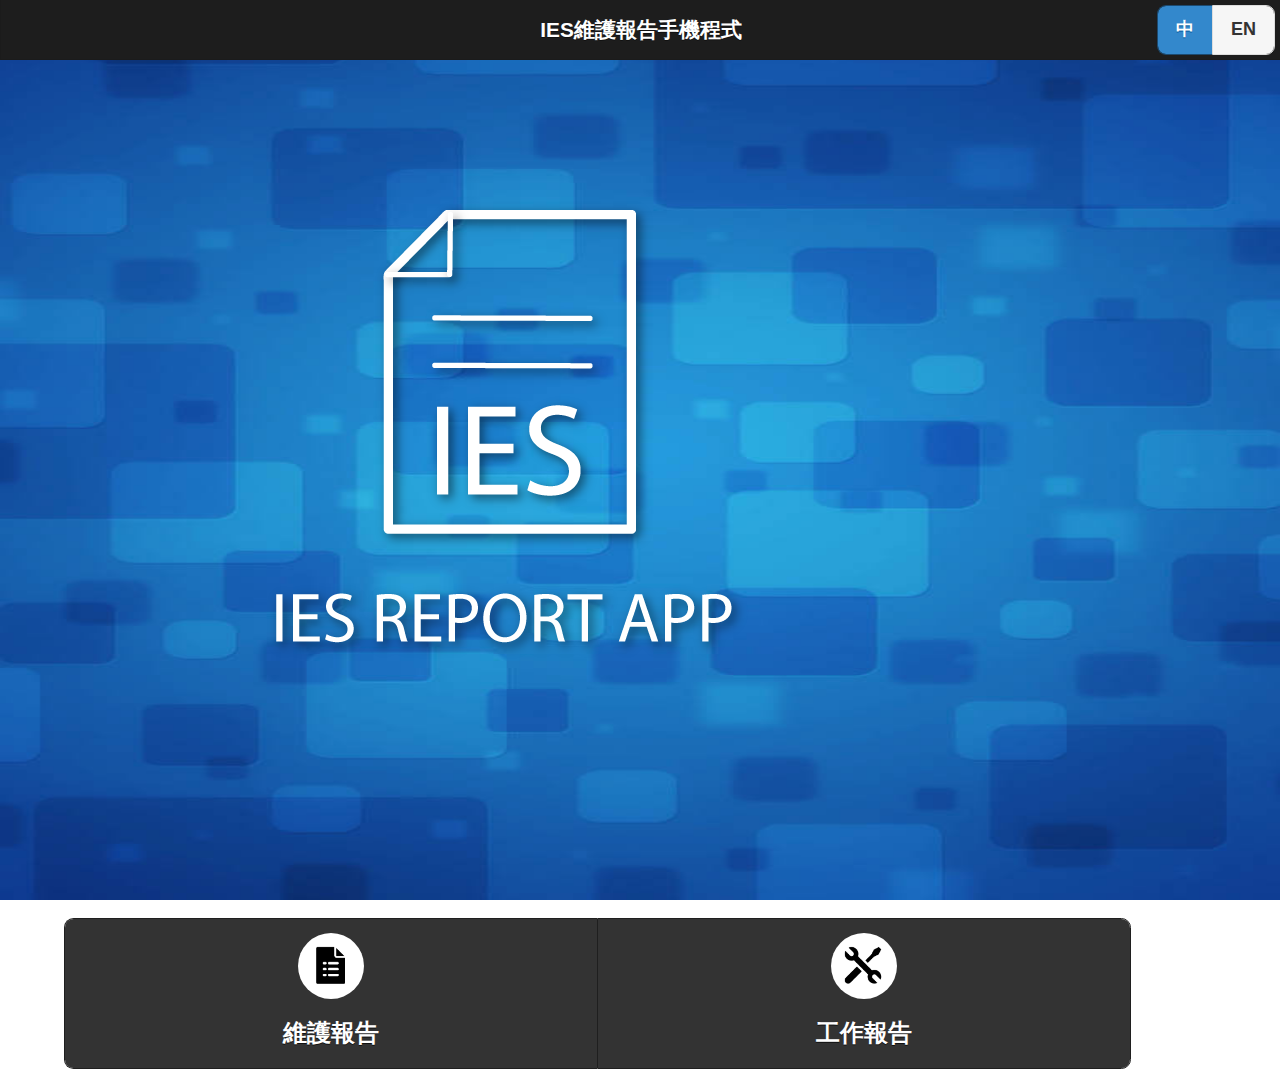
==== index.html @ 9ad253f8 "fix all bug" ====
<!DOCTYPE html>
<html>
<head>
	<meta charset="utf-8">
	<meta name="viewport" content="width=device-width, initial-scale=1">
	<title>Regular Maintainance Report</title>
	
	<link rel="stylesheet" href="css/jquery.mobile.structure-1.4.3.min.css">
	<link rel="stylesheet" href="css/jquery.mobile.icons-1.4.3.min.css">
	
	<!-- <link rel="stylesheet" href="css/carousel.css"> -->
	<!-- <link rel="stylesheet" href="css/carousel-style.css"> -->
	<link rel="stylesheet" href="css/listview-grid1.css">
	<link rel="stylesheet" href="css/fb-style.min.css" />
	<script src="js/jquery.js"></script>
	
	<script src="js/moment.js"></script>
	
	<script src="js/jquery.mobile-1.4.3.min.js"></script>
	<script src="js/jquery.localize.min.js"></script>
	<script type="text/javascript" charset="utf-8" src="cordova.js"></script>
	<script src="js/report_app.js"></script>
	<style id="inset-tablist">
		
		#photo{
			
			display: inline-block;
			vertical-align: top;

			margin-left: 20%;
			margin-right: 20%;
			margin-top: 8%;
		}
		#menu{
			
			margin-top: 20%;
			
		}
		#menu .ui-controlgroup-controls {
			
			width: 90%!important;
			display: block;
			margin: 0 auto;
		}
		#menu a{
			
			width: 42%!important; 
		}
		.m-image{
			width: 80%;

			display: block;
			margin: 0 auto;
			
		}
		.m-card-light {
			background: rgba(0, 0, 0, 0.5);
			color: #000;
		}
		li.ui-tabs-active > a {
			background-color: rgb(51, 136, 204)!important;
			border-color: rgb(51, 136, 204) !important;
			color: rgb(255, 255, 255) !important;
			text-shadow: 0 1px 0 rgb(0, 85, 153) !important;
		}
		#maint_report_btn:after { background:  url("images/report.png") 50% 50% no-repeat;  background-size: 72px 72px;
			margin-left: -33px;
			width: 66px;
			height: 66px;
			border-radius: 2em;
		 }
		 #maint_report_btn{
		 		font-size: 1.5em!important;
				line-height: 1.5!important;
				padding-top: 4em;
		 }
		#emergency_report_btn:after { background:  url("images/repair.png") 50% 50% no-repeat; background-size: 72px 72px;
			margin-left: -33px;
			width: 66px;
			height: 66px;
			border-radius: 2em; }

		#emergency_report_btn{
		 		font-size: 1.5em!important;
				line-height: 1.5!important;
				padding-top: 4em;
		 }
		.modify{
			background: none repeat scroll 0% 0% rgba(164, 30, 129, 1)!important;
		}
		.upload{
			background: none repeat scroll 0% 0% rgba(21, 159, 81, 1)!important;
		}
	</style>
	<script type="text/javascript" charset="utf-8">

			// Wait for device API libraries to load
			//
			document.addEventListener("deviceready", onDeviceReady, false);
			
			// device APIs are available
			//
			function onDeviceReady() {
				StatusBar.overlaysWebView(false);
				
			}

				var d_locale_arr={"en":{
						"uploaded":"Uploaded",
						"modified": "Modified",
						"filling" : "Filling"
				},"cn":{
						"uploaded":"巳上傳",
						"modified": "巳修改",
						"filling" : "未完成"
				}}
			$(document).ready(function(){
				currentLocale=window.localStorage.getItem("locale");
				if(!currentLocale){
					currentLocale="cn";
					window.localStorage.setItem("locale", "cn");
				}
				refreshUILocale(currentLocale);
				$('input:radio[name=locale][value='+currentLocale+']').attr('checked', 'checked');
				$("input[type='radio']").checkboxradio("refresh");
				
				var mReportQueue=[];

				var currentMReport={};
				var sReportQueue=[];

				var currentSReport={};

				var mReportQueueStr=window.localStorage.getItem("mReportQueue");
				if(mReportQueueStr){
					mReportQueue =JSON.parse(mReportQueueStr); 
				}
				var sReportQueueStr=window.localStorage.getItem("sReportQueue");
				if(sReportQueueStr){
					sReportQueue =JSON.parse(sReportQueueStr); 
				}
				
				// alert(JSON.stringify(mReportQueue));
				// alert(JSON.stringify(sReportQueue));
				for(var index=mReportQueue.length-1;index>=0;index--){
					$("#m_report_list").append(createReportItem(index,mReportQueue[index]));
				}
				
				for(var index=sReportQueue.length-1;index>=0;index--){
					$("#s_report_list").append(createReportItem(index,sReportQueue[index]));
				}

				$("#m_report_list").listview('refresh');
				$("#s_report_list").listview('refresh');
				
				$("#new_m_report").click(function(event, ui) {
					currentMReport=	{
						"name_en" : "maintain report",
						"name_cn" : "",
						"type" : 0,
						"project_id": "",
						"cycle_type" : -1,
						"created_by" : "Thomas",
						"created_at" : moment().format("YYYY/MM/DD HH:mm:ss"),
						"updated_at" : moment().format("YYYY/MM/DD HH:mm:ss"),
						"froms" :[],
						"photos":{},
						"status" :"filling",
						"index":-1
					};
					window.localStorage.setItem("currentMReport", JSON.stringify(currentMReport));
					window.location.href="new_maint_report.html";
				});
				$("#new_s_report").click(function(event, ui) {
					currentSReport=	{
						"name_en" : "service report",
						"name_cn" : "工作報告",
						"type" : 1,
						"project_id": "",
						"created_by" : "Thomas",
						"created_at" : moment().format("YYYY/MM/DD HH:mm:ss"),
						"updated_at" : moment().format("YYYY/MM/DD HH:mm:ss"),
						"details":{"situation":[],"reported_at":  moment().format("YYYY-MM-DDTHH:mm"),"start_service_at":moment().format("YYYY-MM-DD hh:mm"),"end_service_at":moment().format("YYYY-MM-DD hh:mm")},
						"photos":{},
						"status" :"filling",
						"index":-1
					};
					window.localStorage.setItem("currentSReport", JSON.stringify(currentSReport));
					window.location.href="service_report.html";
				});	
				$(".report_item").click(function(event, ui) {
			
					var res =this.id.split("_");
					var index =res[res.length-1];
					var type=res[res.length-2];
				
					if(type==0){
						currentMReport=mReportQueue[index];
						currentMReport.index=index;
						window.localStorage.setItem("currentMReport", JSON.stringify(currentMReport));
						window.location.href="maint_report.html";
					}else{
						currentSReport=sReportQueue[index];
						currentSReport.index=index;
						window.localStorage.setItem("currentSReport", JSON.stringify(currentSReport));
						window.location.href="service_report.html";
					}


				});
				$("input[name='locale']").change(function(event,ui) {
				        window.localStorage.setItem("locale", this.value);
				        currentLocale=this.value;
				        refreshUILocale(currentLocale);
				});	
				// var index=0;
				 // setInterval(function () {
				 // 	if(index>=2){
				 // 		$('.m-carousel').carousel('move', 1);
     //            		index=0;
				 		
				 // 	}else{
				 // 		$('.m-carousel').carousel('next');	
				 // 		index++;
     //            	}
     //            }, 10000);
		        
			});
function createReportItem(index,report){
	return '<li><a id="report_item_'+report.type+'_'+index+'" href="#" class="report_item">\
	<img  src="images/report.png"\ class="ui-li-thumb">\
	<p>'+report["name_"+currentLocale]+'</p>\
	<p class="ui-li-aside '+(report.status=="uploaded"?"upload":"")+(report.status=="modified"?"modify":"")+'">'+d_locale_arr[currentLocale][report.status]+'</p>\
</a></li>';
}

</script>
</head>
<body>

	<div data-role="page" id="home" class="my-page" style="background-image: url('images/bg.jpg'); background-attachment: fixed; background-repeat: no-repeat; background-size: 100% 100%;"  >

		<div data-role="header" data-position="fixed" data-theme="b"  >

			<h1 data-localize="index.title">IES Maintainance Report App</h1>
			

				<div  class="ui-btn-right" data-theme="c"  data-role="controlgroup" data-type="horizontal" data-mini="true">
					<input type="radio" name="locale" id="radio-choice-d" value="cn" checked="true">
					<label for="radio-choice-d">中</label>
					<input type="radio" name="locale" id="radio-choice-e" value="en">
					<label for="radio-choice-e">EN</label>
				</div>
		
		</div><!-- /header -->
		<img id="photo" src="images/home.png" width="500" height="500" />
	
		<div id="menu" data-role="controlgroup" data-type="horizontal" data-theme="b"  >
			<a id="maint_report_btn"   href="#popupSelectMaintReport" data-rel="popup" data-position-to="window" data-transition="pop"  data-icon="custom"   class="ui-btn ui-alt-icon ui-btn-icon-top ui-corner-all ui-shadow " data-localize="index.maintain">Maintenance Report</a>
			<a id="emergency_report_btn"   href="#popupSelectServiceReport" data-rel="popup" data-position-to="window" data-transition="pop"  data-icon="custom"  class="ui-btn ui-alt-icon ui-btn-icon-top ui-corner-all ui-shadow " data-localize="index.service">Service Report</a>

		</div>
		<div data-role="popup" id="popupSelectMaintReport" data-overlay-theme="b" data-theme="a" data-dismissible="false" style="width:500px;height:800px;" >
			<a href="#" data-rel="back" class="ui-btn ui-corner-all ui-shadow ui-btn-b ui-icon-delete ui-btn-icon-notext ui-btn-right close-btn ">Close</a>
			<div data-role="header" data-theme="b">
				<a id="new_m_report"  href="#" class="ui-btn ui-corner-all ui-shadow ui-btn-a ui-icon-plus  ui-btn-left " data-localize="index.new_report">
						New Report
					</a>
				<h5  data-localize="index.select_m">Select a action</h5>
			</div>
			<div role="main" class="ui-content">

				<ul id="m_report_list" data-role="listview" data-inset="true">
					


				</ul>

			</div><!-- /content -->
		</div>
		<div data-role="popup" id="popupSelectServiceReport" data-overlay-theme="b" data-theme="a" data-dismissible="false" style="width:500px;height:800px;" >
			
			<a href="#" data-rel="back" class="ui-btn ui-corner-all ui-shadow ui-btn-b ui-icon-delete ui-btn-icon-notext ui-btn-right close-btn ">Close</a>
			<div data-role="header" data-theme="b">
				<a id="new_s_report"  href="#" class="ui-btn ui-corner-all ui-shadow ui-btn-a ui-icon-plus  ui-btn-left " data-localize="index.new_report">
						New Report
					</a>
				<h5 data-localize="index.select_s">Select a action</h5>
			</div>
			<div role="main" class="ui-content">

				<ul id="s_report_list" data-role="listview" data-inset="true">
				

				</ul>

			</div><!-- /content -->
		</div>
	</div>		


	<!--<script src="js/carousel.js"></script>-->
	<!-- construct the carousel -->
	<!--<script>//$('.m-carousel').carousel()</script>	-->

</body>
</html>
---- css/carousel.css ----
/*  Classes  on  outer  slideshow  wrapper:
    either  NONE  or  'fraction'  or  'fraction'  +  one  of  'fraction1'...'fraction10'.
        fraction  sets  box-sizing:  border-box,  so  that  padding  on  the  element  is  taken  out  ;
    either  NONE  or  'center'  or  'right'

*/
.m-carousel  {
    position:  relative;
    overflow:  hidden;
    -webkit-font-smoothing:  antialiased;  }
    .m-carousel.m-left  {
        text-align:  left;  }
    .m-carousel.m-center  {
        text-align:  center;  }
    .m-carousel.m-fluid  >  .m-carousel-inner  >  *  {
        width:  100%;  }
    .m-carousel.m-fluid.m-center  >  .m-carousel-inner  >  *:first-child  {
        margin-left:  0%;  }
    .m-carousel.m-fluid-2  >  .m-carousel-inner  >  *  {
        width:  50%;  }
    .m-carousel.m-fluid-2.m-center  >  .m-carousel-inner  >  *:first-child  {
        margin-left:  25%;  }
    .m-carousel.m-fluid-3  >  .m-carousel-inner  >  *  {
        width:  33.333%;  }
    .m-carousel.m-fluid-3.m-center  >  .m-carousel-inner  >  *:first-child  {
        margin-left:  33.333%;  }
    .m-carousel.m-fluid-4  >  .m-carousel-inner  >  *  {
        width:  25%;  }
    .m-carousel.m-fluid-4.m-center  >  .m-carousel-inner  >  *:first-child  {
        margin-left:  37.5%;  }
    .m-carousel.m-fluid-5  >  .m-carousel-inner  >  *  {
        width:  20%;  }
    .m-carousel.m-fluid-5.m-center  >  .m-carousel-inner  >  *:first-child  {
        margin-left:  40%;  }
    .m-carousel.m-fluid-6  >  .m-carousel-inner  >  *  {
        width:  16.667%;  }
    .m-carousel.m-fluid-6.m-center  >  .m-carousel-inner  >  *:first-child  {
        margin-left:  41.667%;  }
    .m-carousel  img  {
        -ms-interpolation-mode:  bicubic;  }

.m-carousel-inner  {
    position:  relative;
    white-space:  nowrap;
    text-align:  left;
    /*  Removes  inline-block  gaps  due  to  whitespace  */
    font-size:  0;
    /*  Configure  animations  */
    -webkit-transition-property:  -webkit-transform;
    -moz-transition-property:  -moz-transform;
    -ms-transition-property:  -ms-transform;
    -o-transition-property:  -o-transform;
    transition-property:  transform;
    /*  iOS  like  slide  timings  */
    -webkit-transition-timing-function:  cubic-bezier(0.33,  0.66,  0.66,  1);
    -moz-transition-timing-function:  cubic-bezier(0.33,  0.66,  0.66,  1);
    -ms-transition-timing-function:  cubic-bezier(0.33,  0.66,  0.66,  1);
    -o-transition-timing-function:  cubic-bezier(0.33,  0.66,  0.66,  1);
    transition-timing-function:  cubic-bezier(0.33,  0.66,  0.66,  1);
    -webkit-transition-duration:  0.5s;
    -moz-transition-duration:  0.5s;
    -ms-transition-duration:  0.5s;
    -o-transition-duration:  0.5s;
    transition-duration:  0.5s;  }
    .m-carousel-inner  >  *  {
        display:  inline-block;
        vertical-align:  top;
        white-space:  normal;
        /*  We  must  reset  the  font-size  here  */
        font-size:  16px;  }
    .m-fluid  >  .m-carousel-inner  >  *  {
        box-sizing:  border-box;
        -ms-box-sizing:  border-box;
        -moz-box-sizing:  border-box;
        -o-box-sizing:  border-box;
        -webkit-box-sizing:  border-box;  }
    .m-center:not(.m-fluid)  >  .m-carousel-inner  {
        display:  inline-block;
        margin-right:  -20000px  !important;
        margin-left:  0  !important;  }
        .m-center:not(.m-fluid)  >  .m-carousel-inner  >  *  {
            position:  relative;
            left:  -20000px;  }
        .m-center:not(.m-fluid)  >  .m-carousel-inner  >  *:first-child  {
            float:  left;
            margin-right:  20000px;
            left:  0;  }
            .m-center:not(.m-fluid)  >  .m-carousel-inner  >  *:first-child:last-child  {
                margin-right:  0;  }
        .m-center:not(.m-fluid)  >  .m-carousel-inner  >  *:last-child  {
            margin-right:  -30000px;  }
---- css/carousel-style.css ----
/* 
  Carousel control base styling 
*/

.m-carousel-controls {
    padding-top: 10px;
    text-align: center;
}

.m-carousel-controls a {
    padding: 5px;
    -webkit-user-select: none;
    -moz-user-select: -moz-none;
    user-select: none;
    -webkit-user-drag: none;
    -moz-user-drag: -moz-none;
    user-drag: none;
}


   
/* Carousel controls: Bulleted */
.m-carousel-bulleted a {
    line-height: 0;
    text-decoration: none;
    text-indent: -999px;
    overflow: hidden;
    display: inline-block;
    padding: 6px;
    width: 0;
    height: 0;
    margin: 0 3px;
    color: #333;
    background-color: rgba(255,255,255,0.3);
    -webkit-transition: background-color 0.1s ease-in;
    -moz-transition: background-color 0.1s ease-in;
    -o-transition: background-color 0.1s ease-in;
    transition: background-color 0.1s ease-in;
    -webkit-box-shadow: inset rgba(0,0,0,0.25) 0 1px 2px;
    -moz-box-shadow: inset rgba(0,0,0,0.25) 0 1px 2px;
    box-shadow: inset rgba(0,0,0,0.25) 0 1px 2px;
    -webkit-border-radius: 6px;
    -moz-border-radius: 6px;
    border-radius: 6px;
}
.m-carousel-bulleted a:hover, .m-carousel-bulleted a:focus {
    text-decoration: none;
    background-color: rgba(255,255,255,0.6);
}
.m-carousel-bulleted a.m-active {
    background-color: rgba(255,255,255,1);
    -webkit-box-shadow: rgba(0,0,0,0.25) 0 1px 2px;
    -moz-box-shadow: rgba(0,0,0,0.25) 0 1px 2px;
    box-shadow: rgba(0,0,0,0.25) 0 1px 2px;
}



/* Carousel controls: Pagination */
.m-carousel-pagination {
    padding-top: 10px;
}
.m-carousel-pagination a {
    text-decoration: none;
    display: inline-block;
    padding: 3px 10px;
    margin: 1px 0;
    color: #333;
    background-color: rgba(255,255,255,0.3);
    -webkit-transition: background-color 0.1s ease-in;
    -moz-transition: background-color 0.1s ease-in;
    -o-transition: background-color 0.1s ease-in;
    transition: background-color 0.1s ease-in;
    -webkit-border-radius: 2px;
    -moz-border-radius: 2px;
    border-radius: 2px;
}
.m-carousel-pagination a:hover, .m-carousel-pagination a:focus {
    text-decoration: none;
    background-color: rgba(255,255,255,0.6);
}
.m-carousel-pagination a.m-active {
    background-color: rgba(255,255,255,1);
}

/* Carousel controls: HUD */
.m-carousel-hud {
  padding-top: 0;
}
.m-carousel-hud a {
    z-index: 2;
    opacity: 0;
    display: block;
    position: absolute;
    top: 50%;
    width: 50px;
    height: 50px;
    margin: -25px 0 0 0;
    padding: 0;
    text-decoration: none;
    text-indent: -999px;
    overflow: hidden;
    color: rgba(255, 255, 255, 0.8);
    background: rgba(0, 0, 0, 0.8);
    -webkit-transition: opacity 0.1s ease-in;
    -moz-transition: opacity 0.1s ease-in;
    -o-transition: opacity 0.1s ease-in;
    transition: opacity 0.1s ease-in;
    -webkit-border-radius: 25px;
    -moz-border-radius: 25px;
    border-radius: 25px;
}
.m-carousel:hover .m-carousel-hud a {
    opacity: 0.3;
}
.m-carousel .m-carousel-hud a:hover, .m-carousel .m-carousel-hud a:focus {
    opacity: 1;
}
.m-carousel-hud a:after {
    color: rgba(255,255,255,0.85);
    content: "\25c0";
    font-size: 25px;
    font-weight: bold;
    text-indent: 0;
    text-align: center;
    display: block;
    position: absolute;
    top: 10px;
    left: 0;
    width: 47px;
    height: 50px;
    z-index: 9;
}
.m-carousel-hud .m-carousel-prev {
    left: 10px;
}
.m-carousel-hud .m-carousel-next {
    right: 10px;
}
.m-carousel-hud .m-carousel-next:after {
    left: auto;
    right: 0;
    content: "\25b6";
}




/* extra bits */

/* captions */
.m-caption {
    margin: 0;
    padding: 10px;
    height: auto;
    text-align: center;
}





/* scaled slides */
.m-scaled .m-item {
    opacity: 0.7;
    -webkit-backface-visibility: hidden;
    -webkit-transform: scale(0.75);
    -moz-transform: scale(0.75);
    -ms-transform: scale(0.75);
    -o-transform: scale(0.75);
    transform: scale(0.75);

    /* Configure animations */
    /* (0.5s would match the transition length between each, 
      but fast swiping on a phone can result in odd timing. 
      Half-length durations for each transform is a reasonable 
      middle ground.) */
    -webkit-transition: -webkit-transform cubic-bezier(0.33, 0.66, 0.66, 1) 0.25s, opacity ease-out 0.25s;
    -moz-transition-timing-function: -moz-transform cubic-bezier(0.33, 0.66, 0.66, 1) 0.25s, opacity ease-out 0.25s;
    -o-transition-timing-function: -o-transform cubic-bezier(0.33, 0.66, 0.66, 1) 0.25s, opacity ease-out 0.25s;
    transition-timing-function: transform cubic-bezier(0.33, 0.66, 0.66, 1) 0.25s, opacity ease-out 0.25s;
}
.m-scaled .m-active {
    opacity: 1;
    -webkit-transform: scale(1);
    -moz-transform: scale(1);
    -ms-transform: scale(1);
    -o-transform: scale(1);
    transform: scale(1);
}

/* Default Themes/Sytles for Slider */

.m-fluid .m-item {
    margin-right: 20px;
}

/* Fluid Width Photo Carousel
 * .m-carousel.m-fluid.m-carousel-photos
 */

.m-carousel-photos {
    margin: 0 -10px;
    padding: 0 10px;
}

.m-carousel-photos .m-item  > img {
    margin: 0;
    padding: 0;
    max-width: none;
    width: 100%;
    height: auto;

    -webkit-box-shadow: rgba(0,0,0,0.5) 0 5px 10px;
    -moz-box-shadow: rgba(0,0,0,0.5) 0 5px 10px;
    -o-box-shadow: rgba(0,0,0,0.5) 0 5px 10px;
    -ms-box-shadow: rgba(0,0,0,0.5) 0 5px 10px;
    box-shadow: rgba(0,0,0,0.5) 0 5px 10px;
}

.m-carousel-photos .m-caption {
    background: rgba(0,0,0,0.7);
    bottom: 0;
    position: absolute;
    z-index: 9;
    width: 100%;
    -webkit-box-sizing: border-box;
    -moz-box-sizing: border-box;
    box-sizing: border-box;
}


/* Inner Cards for Carousel */
.m-card-dark, .m-card-light {
    padding: 20px;
    -webkit-border-radius: 6px;
    -moz-border-radius: 6px;
    border-radius: 6px;

    -webkit-box-shadow: rgba(0,0,0,0.5) 0 5px 10px;
    -moz-box-shadow: rgba(0,0,0,0.5) 0 5px 10px;
    -o-box-shadow: rgba(0,0,0,0.5) 0 5px 10px;
    -ms-box-shadow: rgba(0,0,0,0.5) 0 5px 10px;
    box-shadow: rgba(0,0,0,0.5) 0 5px 10px;    
}
.m-card-dark {
    background: rgba(0,0,0,0.5);
    color: #FFF;
}
.m-card-light {
    background: rgba(255,255,255,0.9);
    color: #000;
}
.m-card-dark .m-caption, .m-card-light .m-caption {
    margin: 0;
    padding: 10px 0 0 0;
}

.m-fade-out {
    -webkit-mask-image: -webkit-linear-gradient(left, rgba(0,0,0,0) 0%,
    rgba(0,0,0,1) 5%, rgba(0,0,0,1) 95%, rgba(0,0,0,0) 100%);
}
---- css/listview-grid1.css ----
/* A bit custom styling */
.my-page .ui-listview li .ui-btn p {
	color: #FFFFFF;
	text-shadow: 0px 1px 0px rgba(0, 0, 0, 1);
}
.my-page .ui-listview li .ui-btn .ui-li-aside {
	color: #eee;
}

/* First breakpoint is 48em (768px). 3 column layout. Tiles 250x250 pixels incl. margin at the breakpoint. */
@media ( min-width: 48em ) {
	.my-page .ui-content {
		padding: .5625em; /* 9px */
	}
	.my-page .ui-listview li {
		float: left;
		width: 46%; /* 33.3333% incl. 2 x 1.2% margin */
		height: 220px; /* 232p */
		margin: .5625em 2%;
	}
	.my-page .ui-listview li > .ui-btn {
		-webkit-box-sizing: border-box; /* include padding and border in height so we can set it to 100% */
		-moz-box-sizing: border-box;
		box-sizing: border-box;
		height: 220px;
	}
	.my-page .ui-listview li.ui-li-has-thumb .ui-li-thumb {
		height: 220px; /* To keep aspect ratio. */
		max-width: 100%;
		max-height: none;
	}
	/* Make all list items and anchors inherit the border-radius from the UL. */
	.my-page .ui-listview li,
	.my-page .ui-listview li .ui-btn,
	.my-page .ui-listview .ui-li-thumb {
		-webkit-border-radius: inherit;
		border-radius: inherit;
	}
	/* Hide the icon */
	.my-page .ui-listview .ui-btn-icon-right:after {
		display: none;
	}
	/* Make text wrap. */
	.my-page .ui-listview h2,
	.my-page .ui-listview p {
		white-space: normal;
		overflow: visible;
		position: absolute;
		left: 0;
		right: 0;
	}
	/* Text position */
	.my-page .ui-listview h2 {
		font-size: 1.25em;
		margin: 0;
		padding: .125em 1em;
		bottom: 50%;
	}
	.my-page .ui-listview p {
		font-size: 1em;
		margin: 0;
		padding: 0 1.25em;
		min-height: 50%;
		bottom: 0;
	}
	/* Semi transparent background and different position if there is a thumb. The button has overflow hidden so we don't need to set border-radius. */
	.ui-listview .ui-li-has-thumb h2,
	.ui-listview .ui-li-has-thumb p {
		background: #111;
		background: rgba(0,0,0,.8);
	}
	.ui-listview .ui-li-has-thumb h2 {
		bottom: 35%;
	}
	.ui-listview .ui-li-has-thumb p {
		min-height: 35%;
	}
	/* ui-li-aside has class .ui-li-desc as well so we have to override some things. */
	.my-page .ui-listview .ui-li-aside {
		padding: .125em .625em;
		width: auto;
		min-height: 0;
		top: 0;
		left: auto;
		bottom: auto;
		/* Custom styling. */
		background: #990099;
		background: rgba(9, 0, 153, 0.85);
		-webkit-border-top-right-radius: inherit;
		border-top-right-radius: inherit;
		-webkit-border-bottom-left-radius: inherit;
		border-bottom-left-radius: inherit;
		-webkit-border-bottom-right-radius: 0;
		border-bottom-right-radius: 0;
	}
	/* If you want to add shadow, don't kill the focus style. */
	.my-page .ui-listview li {
		-moz-box-shadow: 0px 0px 9px #111;
		-webkit-box-shadow: 0px 0px 9px #111;
		box-shadow: 0px 0px 9px #111;
	}
	/* Images mask the hover bg color so we give desktop users feedback by applying the focus style on hover as well. */
	.my-page .ui-listview li > .ui-btn:hover {
		-moz-box-shadow: 0px 0px 12px #33ccff;
		-webkit-box-shadow: 0px 0px 12px #33ccff;
		box-shadow: 0px 0px 12px #33ccff;
	}
	/* Animate focus and hover style, and resizing. */
	.my-page .ui-listview li,
	.my-page .ui-listview .ui-btn {
		-webkit-transition: all 500ms ease;
		-moz-transition: all 500ms ease;
		-o-transition: all 500ms ease;
		-ms-transition: all 500ms ease;
		transition: all 500ms ease;
	}
}

/* Second breakpoint is 63.75em (1020px). 4 column layout. Tiles will be 250x250 pixels incl. margin again at the breakpoint. */
@media ( min-width: 63.75em ) {
	.my-page .ui-content {
		padding: .625em; /* 10px */
	}
	/* Set a max-width for the last breakpoint to prevent too much stretching on large screens.
	By setting the max-width equal to the breakpoint width minus padding we keep square tiles. */
	.my-page .ui-listview {
		max-width: 62.5em; /* 1000px */
		margin: 0 auto;
	}
	/* Because of the 1000px max-width the width will always be 230px (and margin left/right 10px),
	but we stick to percentage values for demo purposes. */
	.my-page .ui-listview li {
		width: 46%;
		height: 220px;
		margin: .625em 1%;
	}
}

/* For this demo we used images with a size of 310x310 pixels. Just before the second breakpoint the images reach their max width: 1019px - 2 x 9px padding = 1001px x 30.9333% = ~310px */
---- css/fb-style.min.css ----
/*!
* jQuery Mobile 1.4.3
* Git HEAD hash: b9c6473e3d90af26570e6f14e5a0307897ab385c <> Date: Tue Jul 1 2014 15:37:36 UTC
* http://jquerymobile.com
*
* Copyright 2010, 2014 jQuery Foundation, Inc. and othercontributors
* Released under the MIT license.
* http://jquery.org/license
*
*/


/* Globals */
/* Font
-----------------------------------------------------------------------------------------------------------*/
.ui-header .ui-title {
  overflow: visible !important;
  white-space: normal !important;
   margin-right: 10% !important;
    margin-left: 10% !important;
}

.ui-header .ui-btn, .ui-footer .ui-btn {
font-size: 18px;
display: inline-block;
vertical-align: middle;
}
.ui-header .ui-title, .ui-footer .ui-title {
font-size: 1.3em;
min-height: 1.4em;
text-align: center;
display: block;
margin: 0 30%;
padding: .7em 0;
text-overflow: ellipsis;
overflow: hidden;
white-space: nowrap;
outline: 0!important;
}
.tab-btn {
	text-align: left;
}
html {
	font-size: 100%;
}
body,
input,
select,
textarea,
button,
.ui-btn {
	font-size: 1em;
	line-height: 1.3;
	 font-family: sans-serif /*{global-font-family}*/;
}
legend,
.ui-input-text input,
.ui-input-search input {
	color: inherit;
	text-shadow: inherit;
}
/* Form labels (overrides font-weight bold in bars, and mini font-size) */
.ui-mobile label,
div.ui-controlgroup-label {
	font-weight: normal;
	font-size: 20px;
}
/* Separators
-----------------------------------------------------------------------------------------------------------*/
/* Field contain separator (< 28em) */
.ui-field-contain {
	border-bottom-color: #828282;
	border-bottom-color: rgba(0,0,0,.15);
	border-bottom-width: 1px;
	border-bottom-style: solid;
}
/* Table opt-in classes: strokes between each row, and alternating row stripes */
/* Classes table-stroke and table-stripe are deprecated in 1.4. */
.table-stroke thead th,
.table-stripe thead th,
.table-stripe tbody tr:last-child {
	border-bottom: 1px solid #d6d6d6; /* non-RGBA fallback */
	border-bottom: 1px solid rgba(0,0,0,.1);
}
.table-stroke tbody th,
.table-stroke tbody td {
	border-bottom: 1px solid #e6e6e6; /* non-RGBA fallback  */
	border-bottom: 1px solid rgba(0,0,0,.05);
}
.table-stripe.table-stroke tbody tr:last-child th,
.table-stripe.table-stroke tbody tr:last-child td {
	border-bottom: 0;
}
.table-stripe tbody tr:nth-child(odd) td,
.table-stripe tbody tr:nth-child(odd) th {
	background-color: #eeeeee; /* non-RGBA fallback  */
	background-color: rgba(0,0,0,.04);
}
/* Buttons
-----------------------------------------------------------------------------------------------------------*/
.ui-btn,
label.ui-btn {
	font-weight: bold;
	border-width: 1px;
	border-style: solid;
}
.ui-btn {
	text-decoration: none !important;
}
.ui-btn-active {
	cursor: pointer;
}
/* Corner rounding
-----------------------------------------------------------------------------------------------------------*/
/* Class ui-btn-corner-all deprecated in 1.4 */
.ui-corner-all {
	-webkit-border-radius: .6em /*{global-radii-blocks}*/;
	border-radius: .6em /*{global-radii-blocks}*/;
}
/* Buttons */
.ui-btn-corner-all,
.ui-btn.ui-corner-all,
/* Slider track */
.ui-slider-track.ui-corner-all,
/* Flipswitch */
.ui-flipswitch.ui-corner-all,
/* Count bubble */
.ui-li-count {
	-webkit-border-radius: .3125em /*{global-radii-buttons}*/;
	border-radius: .3125em /*{global-radii-buttons}*/;
}
/* Icon-only buttons */
.ui-btn-icon-notext.ui-btn-corner-all,
.ui-btn-icon-notext.ui-corner-all {
	-webkit-border-radius: 1em;
	border-radius: 1em;
}
/* Radius clip workaround for cleaning up corner trapping */
.ui-btn-corner-all,
.ui-corner-all {
	-webkit-background-clip: padding;
	background-clip: padding-box;
}
/* Popup arrow */
.ui-popup.ui-corner-all > .ui-popup-arrow-guide {
	left: .6em /*{global-radii-blocks}*/;
	right: .6em /*{global-radii-blocks}*/;
	top: .6em /*{global-radii-blocks}*/;
	bottom: .6em /*{global-radii-blocks}*/;
}
/* Shadow
-----------------------------------------------------------------------------------------------------------*/
.ui-shadow {
	-webkit-box-shadow: 0 1px 3px /*{global-box-shadow-size}*/ rgba(0,0,0,0.2) /*{global-box-shadow-color}*/;
	-moz-box-shadow: 0 1px 3px /*{global-box-shadow-size}*/ rgba(0,0,0,0.2) /*{global-box-shadow-color}*/;
	box-shadow: 0 1px 3px /*{global-box-shadow-size}*/ rgba(0,0,0,0.2) /*{global-box-shadow-color}*/;
}
.ui-shadow-inset {
	-webkit-box-shadow: inset 0 1px 3px /*{global-box-shadow-size}*/ rgba(0,0,0,0.2) /*{global-box-shadow-color}*/;
	-moz-box-shadow: inset 0 1px 3px /*{global-box-shadow-size}*/ rgba(0,0,0,0.2) /*{global-box-shadow-color}*/;
	box-shadow: inset 0 1px 3px /*{global-box-shadow-size}*/ rgba(0,0,0,0.2) /*{global-box-shadow-color}*/;
}
.ui-overlay-shadow {
	-webkit-box-shadow: 0 0 12px 		rgba(0,0,0,.6);
	-moz-box-shadow: 0 0 12px 			rgba(0,0,0,.6);
	box-shadow: 0 0 12px 				rgba(0,0,0,.6);
}
/* Icons
-----------------------------------------------------------------------------------------------------------*/
.ui-btn-icon-left:after,
.ui-btn-icon-right:after,
.ui-btn-icon-top:after,
.ui-btn-icon-bottom:after,
.ui-btn-icon-notext:after {
	background-color: #000000 /*{global-icon-color}*/;
	background-color: rgba(0,0,0,0.15) /*{global-icon-disc}*/;
	background-position: center center;
	background-repeat: no-repeat;
	-webkit-border-radius: 1em;
	border-radius: 1em;
}
/* Alt icons */
.ui-alt-icon.ui-btn:after,
.ui-alt-icon .ui-btn:after,
html .ui-alt-icon.ui-checkbox-off:after,
html .ui-alt-icon.ui-radio-off:after,
html .ui-alt-icon .ui-checkbox-off:after,
html .ui-alt-icon .ui-radio-off:after {
	background-color: #000000 /*{global-icon-color}*/;
	background-color: rgba(0,0,0,0.15) /*{global-icon-disc}*/;
}
/* No disc */
.ui-nodisc-icon.ui-btn:after,
.ui-nodisc-icon .ui-btn:after {
	background-color: transparent;
}
/* Icon shadow */
.ui-shadow-icon.ui-btn:after,
.ui-shadow-icon .ui-btn:after {
	-webkit-box-shadow: 0 1px 0 rgba(255,255,255,.4) /*{global-icon-shadow}*/;
	-moz-box-shadow: 0 1px 0 rgba(255,255,255,.4) /*{global-icon-shadow}*/;
	box-shadow: 0 1px 0 rgba(255,255,255,.4) /*{global-icon-shadow}*/;
}
/* Checkbox and radio */
.ui-btn.ui-checkbox-off:after,
.ui-btn.ui-checkbox-on:after,
.ui-btn.ui-radio-off:after,
.ui-btn.ui-radio-on:after {
	display: block;
	width: 18px;
	height: 18px;
	margin: -9px 2px 0 2px;
}
.ui-checkbox-off:after,
.ui-btn.ui-radio-off:after {
	filter: Alpha(Opacity=30);
	opacity: .3;
}
.ui-btn.ui-checkbox-off:after,
.ui-btn.ui-checkbox-on:after {
	-webkit-border-radius: .1875em;
	border-radius: .1875em;
}
.ui-btn.ui-checkbox-off:after {
	background-color: #666;
	background-color: rgba(0,0,0,.3);
}
.ui-radio .ui-btn.ui-radio-on:after {
	background-image: none;
	background-color: #fff;
	width: 8px;
	height: 8px;
	border-width: 5px;
	border-style: solid; 
}
.ui-alt-icon.ui-btn.ui-radio-on:after,
.ui-alt-icon .ui-btn.ui-radio-on:after {
	background-color: #000;
}
/* Loader */

.ui-icon-loading {
	background: url("images/ajax-loader.gif");
	background-size: 2.875em 2.875em;
}.ui-bar-a,.ui-page-theme-a .ui-bar-inherit,html .ui-bar-a .ui-bar-inherit,html .ui-body-a .ui-bar-inherit,html body .ui-group-theme-a .ui-bar-inherit{background-color:#32428f ;border-color:#547bcd ;color:#ffffff ;text-shadow:0  1px  0  #444444 ;font-weight:bold;}.ui-bar-a{border-width:1px;border-style:solid;}.ui-overlay-a,.ui-page-theme-a,.ui-page-theme-a .ui-panel-wrapper{background-color:#ffffff ;border-color:#ffffff ;color:#000000 ;text-shadow:0  1px  0  #eeeeee ;}.ui-body-a,.ui-page-theme-a .ui-body-inherit,html .ui-bar-a .ui-body-inherit,html .ui-body-a .ui-body-inherit,html body .ui-group-theme-a .ui-body-inherit,html .ui-panel-page-container-a{background-color:#ffffff ;border-color:#dddddd ;color:#333333 ;text-shadow:0  1px  0  #f3f3f3 ;}.ui-body-a{border-width:1px;border-style:solid;}.ui-page-theme-a a,html .ui-bar-a a,html .ui-body-a a,html body .ui-group-theme-a a{color:#3388cc ;font-weight:bold;}.ui-page-theme-a a:visited,html .ui-bar-a a:visited,html .ui-body-a a:visited,html body .ui-group-theme-a a:visited{   color:#3388cc ;}.ui-page-theme-a a:hover,html .ui-bar-a a:hover,html .ui-body-a a:hover,html body .ui-group-theme-a a:hover{color:#005599 ;}.ui-page-theme-a a:active,html .ui-bar-a a:active,html .ui-body-a a:active,html body .ui-group-theme-a a:active{color:#005599 ;}.ui-page-theme-a .ui-btn,html .ui-bar-a .ui-btn,html .ui-body-a .ui-btn,html body .ui-group-theme-a .ui-btn,html head + body .ui-btn.ui-btn-a,.ui-page-theme-a .ui-btn:visited,html .ui-bar-a .ui-btn:visited,html .ui-body-a .ui-btn:visited,html body .ui-group-theme-a .ui-btn:visited,html head + body .ui-btn.ui-btn-a:visited{background-color:#f6f6f6 ;border-color:#dddddd ;color:#333333 ;text-shadow:0  1px  0  #f3f3f3 ;}.ui-page-theme-a .ui-btn:hover,html .ui-bar-a .ui-btn:hover,html .ui-body-a .ui-btn:hover,html body .ui-group-theme-a .ui-btn:hover,html head + body .ui-btn.ui-btn-a:hover{background-color:#aad9e9 ;border-color:#dddddd ;color:#333333 ;text-shadow:0  1px  0  #f3f3f3 ;}.ui-page-theme-a .ui-btn:active,html .ui-bar-a .ui-btn:active,html .ui-body-a .ui-btn:active,html body .ui-group-theme-a .ui-btn:active,html head + body .ui-btn.ui-btn-a:active{background-color:#e8e8e8 ;border-color:#dddddd ;color:#333333 ;text-shadow:0  1px  0  #f3f3f3 ;}.ui-page-theme-a .ui-btn.ui-btn-active,html .ui-bar-a .ui-btn.ui-btn-active,html .ui-body-a .ui-btn.ui-btn-active,html body .ui-group-theme-a .ui-btn.ui-btn-active,html head + body .ui-btn.ui-btn-a.ui-btn-active,.ui-page-theme-a .ui-checkbox-on:after,html .ui-bar-a .ui-checkbox-on:after,html .ui-body-a .ui-checkbox-on:after,html body .ui-group-theme-a .ui-checkbox-on:after,.ui-btn.ui-checkbox-on.ui-btn-a:after,.ui-page-theme-a .ui-flipswitch-active,html .ui-bar-a .ui-flipswitch-active,html .ui-body-a .ui-flipswitch-active,html body .ui-group-theme-a .ui-flipswitch-active,html body .ui-flipswitch.ui-bar-a.ui-flipswitch-active,.ui-page-theme-a .ui-slider-track .ui-btn-active,html .ui-bar-a .ui-slider-track .ui-btn-active,html .ui-body-a .ui-slider-track .ui-btn-active,html body .ui-group-theme-a .ui-slider-track .ui-btn-active,html body div.ui-slider-track.ui-body-a .ui-btn-active{background-color:#3388cc ;border-color:#1c4a70 ;color:#ffffff ;text-shadow:0  1px  0  #005599 ;}.ui-page-theme-a .ui-radio-on:after,html .ui-bar-a .ui-radio-on:after,html .ui-body-a .ui-radio-on:after,html body .ui-group-theme-a .ui-radio-on:after,.ui-btn.ui-radio-on.ui-btn-a:after{border-color:#3388cc ;}.ui-page-theme-a .ui-btn:focus,html .ui-bar-a .ui-btn:focus,html .ui-body-a .ui-btn:focus,html body .ui-group-theme-a .ui-btn:focus,html head + body .ui-btn.ui-btn-a:focus,.ui-page-theme-a .ui-focus,html .ui-bar-a .ui-focus,html .ui-body-a .ui-focus,html body .ui-group-theme-a .ui-focus,html head + body .ui-btn-a.ui-focus,html head + body .ui-body-a.ui-focus{-webkit-box-shadow:0 0 12px #3388cc ;-moz-box-shadow:0 0 12px #3388cc ;box-shadow:0 0 12px #3388cc ;}.ui-bar-b,.ui-page-theme-b .ui-bar-inherit,html .ui-bar-b .ui-bar-inherit,html .ui-body-b .ui-bar-inherit,html body .ui-group-theme-b .ui-bar-inherit{background-color:#1d1d1d ;border-color:#1b1b1b ;color:#ffffff ;text-shadow:0  1px  0  #111111 ;font-weight:bold;}.ui-bar-b{border-width:1px;border-style:solid;}.ui-overlay-b,.ui-page-theme-b,.ui-page-theme-b .ui-panel-wrapper{background-color:#252525 ;border-color:#454545 ;color:#ffffff ;text-shadow:0  1px  0  #111111 ;}.ui-body-b,.ui-page-theme-b .ui-body-inherit,html .ui-bar-b .ui-body-inherit,html .ui-body-b .ui-body-inherit,html body .ui-group-theme-b .ui-body-inherit,html .ui-panel-page-container-b{background-color:#2a2a2a ;border-color:#1d1d1d ;color:#ffffff ;text-shadow:0  1px  0  #111111 ;}.ui-body-b{border-width:1px;border-style:solid;}.ui-page-theme-b a,html .ui-bar-b a,html .ui-body-b a,html body .ui-group-theme-b a{color:#22aadd ;font-weight:bold;}.ui-page-theme-b a:visited,html .ui-bar-b a:visited,html .ui-body-b a:visited,html body .ui-group-theme-b a:visited{   color:#22aadd ;}.ui-page-theme-b a:hover,html .ui-bar-b a:hover,html .ui-body-b a:hover,html body .ui-group-theme-b a:hover{color:#0088bb ;}.ui-page-theme-b a:active,html .ui-bar-b a:active,html .ui-body-b a:active,html body .ui-group-theme-b a:active{color:#0088bb ;}.ui-page-theme-b .ui-btn,html .ui-bar-b .ui-btn,html .ui-body-b .ui-btn,html body .ui-group-theme-b .ui-btn,html head + body .ui-btn.ui-btn-b,.ui-page-theme-b .ui-btn:visited,html .ui-bar-b .ui-btn:visited,html .ui-body-b .ui-btn:visited,html body .ui-group-theme-b .ui-btn:visited,html head + body .ui-btn.ui-btn-b:visited{background-color:#333333 ;border-color:#1f1f1f ;color:#ffffff ;text-shadow:0  1px  0  #111111 ;}.ui-page-theme-b .ui-btn:hover,html .ui-bar-b .ui-btn:hover,html .ui-body-b .ui-btn:hover,html body .ui-group-theme-b .ui-btn:hover,html head + body .ui-btn.ui-btn-b:hover{background-color:#373737 ;border-color:#1f1f1f ;color:#ffffff ;text-shadow:0  1px  0  #111111 ;}.ui-page-theme-b .ui-btn:active,html .ui-bar-b .ui-btn:active,html .ui-body-b .ui-btn:active,html body .ui-group-theme-b .ui-btn:active,html head + body .ui-btn.ui-btn-b:active{background-color:#404040 ;border-color:#1f1f1f ;color:#ffffff ;text-shadow:0  1px  0  #111111 ;}.ui-page-theme-b .ui-btn.ui-btn-active,html .ui-bar-b .ui-btn.ui-btn-active,html .ui-body-b .ui-btn.ui-btn-active,html body .ui-group-theme-b .ui-btn.ui-btn-active,html head + body .ui-btn.ui-btn-b.ui-btn-active,.ui-page-theme-b .ui-checkbox-on:after,html .ui-bar-b .ui-checkbox-on:after,html .ui-body-b .ui-checkbox-on:after,html body .ui-group-theme-b .ui-checkbox-on:after,.ui-btn.ui-checkbox-on.ui-btn-b:after,.ui-page-theme-b .ui-flipswitch-active,html .ui-bar-b .ui-flipswitch-active,html .ui-body-b .ui-flipswitch-active,html body .ui-group-theme-b .ui-flipswitch-active,html body .ui-flipswitch.ui-bar-b.ui-flipswitch-active,.ui-page-theme-b .ui-slider-track .ui-btn-active,html .ui-bar-b .ui-slider-track .ui-btn-active,html .ui-body-b .ui-slider-track .ui-btn-active,html body .ui-group-theme-b .ui-slider-track .ui-btn-active,html body div.ui-slider-track.ui-body-b .ui-btn-active{background-color:#22aadd ;border-color:#125d79 ;color:#ffffff ;text-shadow:0  1px  0  #0088bb ;}.ui-page-theme-b .ui-radio-on:after,html .ui-bar-b .ui-radio-on:after,html .ui-body-b .ui-radio-on:after,html body .ui-group-theme-b .ui-radio-on:after,.ui-btn.ui-radio-on.ui-btn-b:after{border-color:#22aadd ;}.ui-page-theme-b .ui-btn:focus,html .ui-bar-b .ui-btn:focus,html .ui-body-b .ui-btn:focus,html body .ui-group-theme-b .ui-btn:focus,html head + body .ui-btn.ui-btn-b:focus,.ui-page-theme-b .ui-focus,html .ui-bar-b .ui-focus,html .ui-body-b .ui-focus,html body .ui-group-theme-b .ui-focus,html head + body .ui-btn-b.ui-focus,html head + body .ui-body-b.ui-focus{-webkit-box-shadow:0 0 12px #22aadd ;-moz-box-shadow:0 0 12px #22aadd ;box-shadow:0 0 12px #22aadd ;}.ui-bar-c,.ui-page-theme-c .ui-bar-inherit,html .ui-bar-c .ui-bar-inherit,html .ui-body-c .ui-bar-inherit,html body .ui-group-theme-c .ui-bar-inherit{background-color:#e9e9e9 ;border-color:#dddddd ;color:#333333 ;text-shadow:0  1px  0  #eeeeee ;font-weight:bold;}.ui-bar-c{border-width:1px;border-style:solid;}.ui-overlay-c,.ui-page-theme-c,.ui-page-theme-c .ui-panel-wrapper{background-color:#f9f9f9 ;border-color:#bbbbbb ;color:#333333 ;text-shadow:0  1px  0  #f3f3f3 ;}.ui-body-c,.ui-page-theme-c .ui-body-inherit,html .ui-bar-c .ui-body-inherit,html .ui-body-c .ui-body-inherit,html body .ui-group-theme-c .ui-body-inherit,html .ui-panel-page-container-c{background-color:#ffffff ;border-color:#dddddd ;color:#333333 ;text-shadow:0  1px  0  #f3f3f3 ;}.ui-body-c{border-width:1px;border-style:solid;}.ui-page-theme-c a,html .ui-bar-c a,html .ui-body-c a,html body .ui-group-theme-c a{color:#3388cc ;font-weight:bold;}.ui-page-theme-c a:visited,html .ui-bar-c a:visited,html .ui-body-c a:visited,html body .ui-group-theme-c a:visited{   color:#3388cc ;}.ui-page-theme-c a:hover,html .ui-bar-c a:hover,html .ui-body-c a:hover,html body .ui-group-theme-c a:hover{color:#005599 ;}.ui-page-theme-c a:active,html .ui-bar-c a:active,html .ui-body-c a:active,html body .ui-group-theme-c a:active{color:#005599 ;}.ui-page-theme-c .ui-btn,html .ui-bar-c .ui-btn,html .ui-body-c .ui-btn,html body .ui-group-theme-c .ui-btn,html head + body .ui-btn.ui-btn-c,.ui-page-theme-c .ui-btn:visited,html .ui-bar-c .ui-btn:visited,html .ui-body-c .ui-btn:visited,html body .ui-group-theme-c .ui-btn:visited,html head + body .ui-btn.ui-btn-c:visited{background-color:#f6f6f6 ;border-color:#dddddd ;color:#333333 ;text-shadow:0  1px  0  #f3f3f3 ;}.ui-page-theme-c .ui-btn:hover,html .ui-bar-c .ui-btn:hover,html .ui-body-c .ui-btn:hover,html body .ui-group-theme-c .ui-btn:hover,html head + body .ui-btn.ui-btn-c:hover{background-color:#ededed ;border-color:#dddddd ;color:#333333 ;text-shadow:0  1px  0  #f3f3f3 ;}.ui-page-theme-c .ui-btn:active,html .ui-bar-c .ui-btn:active,html .ui-body-c .ui-btn:active,html body .ui-group-theme-c .ui-btn:active,html head + body .ui-btn.ui-btn-c:active{background-color:#e8e8e8 ;border-color:#dddddd ;color:#333333 ;text-shadow:0  1px  0  #f3f3f3 ;}.ui-page-theme-c .ui-btn.ui-btn-active,html .ui-bar-c .ui-btn.ui-btn-active,html .ui-body-c .ui-btn.ui-btn-active,html body .ui-group-theme-c .ui-btn.ui-btn-active,html head + body .ui-btn.ui-btn-c.ui-btn-active,.ui-page-theme-c .ui-checkbox-on:after,html .ui-bar-c .ui-checkbox-on:after,html .ui-body-c .ui-checkbox-on:after,html body .ui-group-theme-c .ui-checkbox-on:after,.ui-btn.ui-checkbox-on.ui-btn-c:after,.ui-page-theme-c .ui-flipswitch-active,html .ui-bar-c .ui-flipswitch-active,html .ui-body-c .ui-flipswitch-active,html body .ui-group-theme-c .ui-flipswitch-active,html body .ui-flipswitch.ui-bar-c.ui-flipswitch-active,.ui-page-theme-c .ui-slider-track .ui-btn-active,html .ui-bar-c .ui-slider-track .ui-btn-active,html .ui-body-c .ui-slider-track .ui-btn-active,html body .ui-group-theme-c .ui-slider-track .ui-btn-active,html body div.ui-slider-track.ui-body-c .ui-btn-active{background-color:#3388cc ;border-color:#1c4a70 ;color:#ffffff ;text-shadow:0  1px  0  #005599 ;}.ui-page-theme-c .ui-radio-on:after,html .ui-bar-c .ui-radio-on:after,html .ui-body-c .ui-radio-on:after,html body .ui-group-theme-c .ui-radio-on:after,.ui-btn.ui-radio-on.ui-btn-c:after{border-color:#3388cc ;}.ui-page-theme-c .ui-btn:focus,html .ui-bar-c .ui-btn:focus,html .ui-body-c .ui-btn:focus,html body .ui-group-theme-c .ui-btn:focus,html head + body .ui-btn.ui-btn-c:focus,.ui-page-theme-c .ui-focus,html .ui-bar-c .ui-focus,html .ui-body-c .ui-focus,html body .ui-group-theme-c .ui-focus,html head + body .ui-btn-c.ui-focus,html head + body .ui-body-c.ui-focus{-webkit-box-shadow:0 0 12px #3388cc ;-moz-box-shadow:0 0 12px #3388cc ;box-shadow:0 0 12px #3388cc ;}.ui-disabled,.ui-state-disabled,button[disabled],.ui-select .ui-btn.ui-state-disabled{filter:Alpha(Opacity=30);opacity:.3;cursor:default !important;pointer-events:none;}.ui-btn:focus,.ui-btn.ui-focus{outline:0;}.ui-noboxshadow .ui-shadow,.ui-noboxshadow .ui-shadow-inset,.ui-noboxshadow .ui-overlay-shadow,.ui-noboxshadow .ui-shadow-icon.ui-btn:after,.ui-noboxshadow .ui-shadow-icon .ui-btn:after,.ui-noboxshadow .ui-focus,.ui-noboxshadow .ui-btn:focus,.ui-noboxshadow  input:focus,.ui-noboxshadow .ui-panel{-webkit-box-shadow:none !important;-moz-box-shadow:none !important;box-shadow:none !important;}.ui-noboxshadow .ui-btn:focus,.ui-noboxshadow .ui-focus{outline-width:1px;outline-style:auto;}


.close-btn:after {
	width: 66px;
	height: 66px;
	margin-left: -33px;
	margin-top: -33px;
}
.close-btn {
	width: 3em!important; 
	height: 3em!important; 
	border-radius: 3em!important; 
	right:-22px!important; 
	top:-22px!important; 
}
.ui-navbar .ui-btn {

line-height: 2;
}
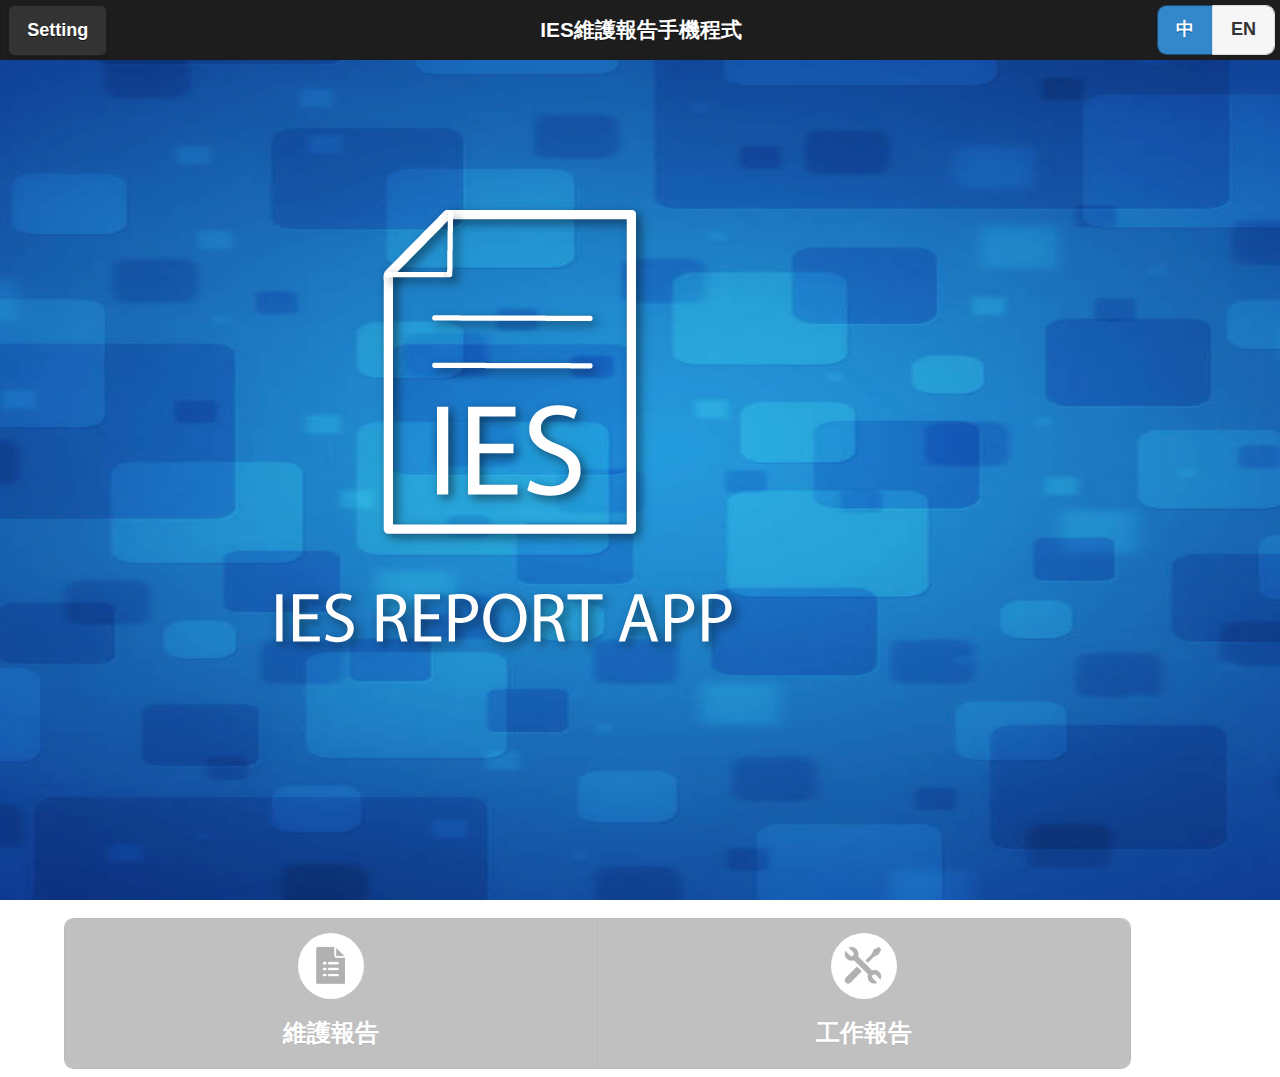
==== commit da4394f5: "remove signature when remove report" ====
--- a/index.html
+++ b/index.html
@@ -20,6 +20,7 @@
 	<script src="js/jquery.localize.min.js"></script>
 	<script type="text/javascript" charset="utf-8" src="cordova.js"></script>
 	<script src="js/report_app.js"></script>
+	<script src="js/shared_data.js"></script>
 	<style id="inset-tablist">
 		
 		#photo{
@@ -123,7 +124,11 @@
 				refreshUILocale(currentLocale);
 				$('input:radio[name=locale][value='+currentLocale+']').attr('checked', 'checked');
 				$("input[type='radio']").checkboxradio("refresh");
-				
+
+				if(projects.length==0){
+					$("#maint_report_btn").addClass("ui-state-disabled"); 
+					$("#emergency_report_btn").addClass("ui-state-disabled");
+				}
 				var mReportQueue=[];
 
 				var currentMReport={};
@@ -243,8 +248,8 @@
 		<div data-role="header" data-position="fixed" data-theme="b"  >
 
 			<h1 data-localize="index.title">IES Maintainance Report App</h1>
-			
-
+				
+			<a id="setting" href="setting.html" rel="external" data-role="button" data-theme="b" class="ui-btn-left" data-localize="setting_btn">Setting</a>
 				<div  class="ui-btn-right" data-theme="c"  data-role="controlgroup" data-type="horizontal" data-mini="true">
 					<input type="radio" name="locale" id="radio-choice-d" value="cn" checked="true">
 					<label for="radio-choice-d">中</label>
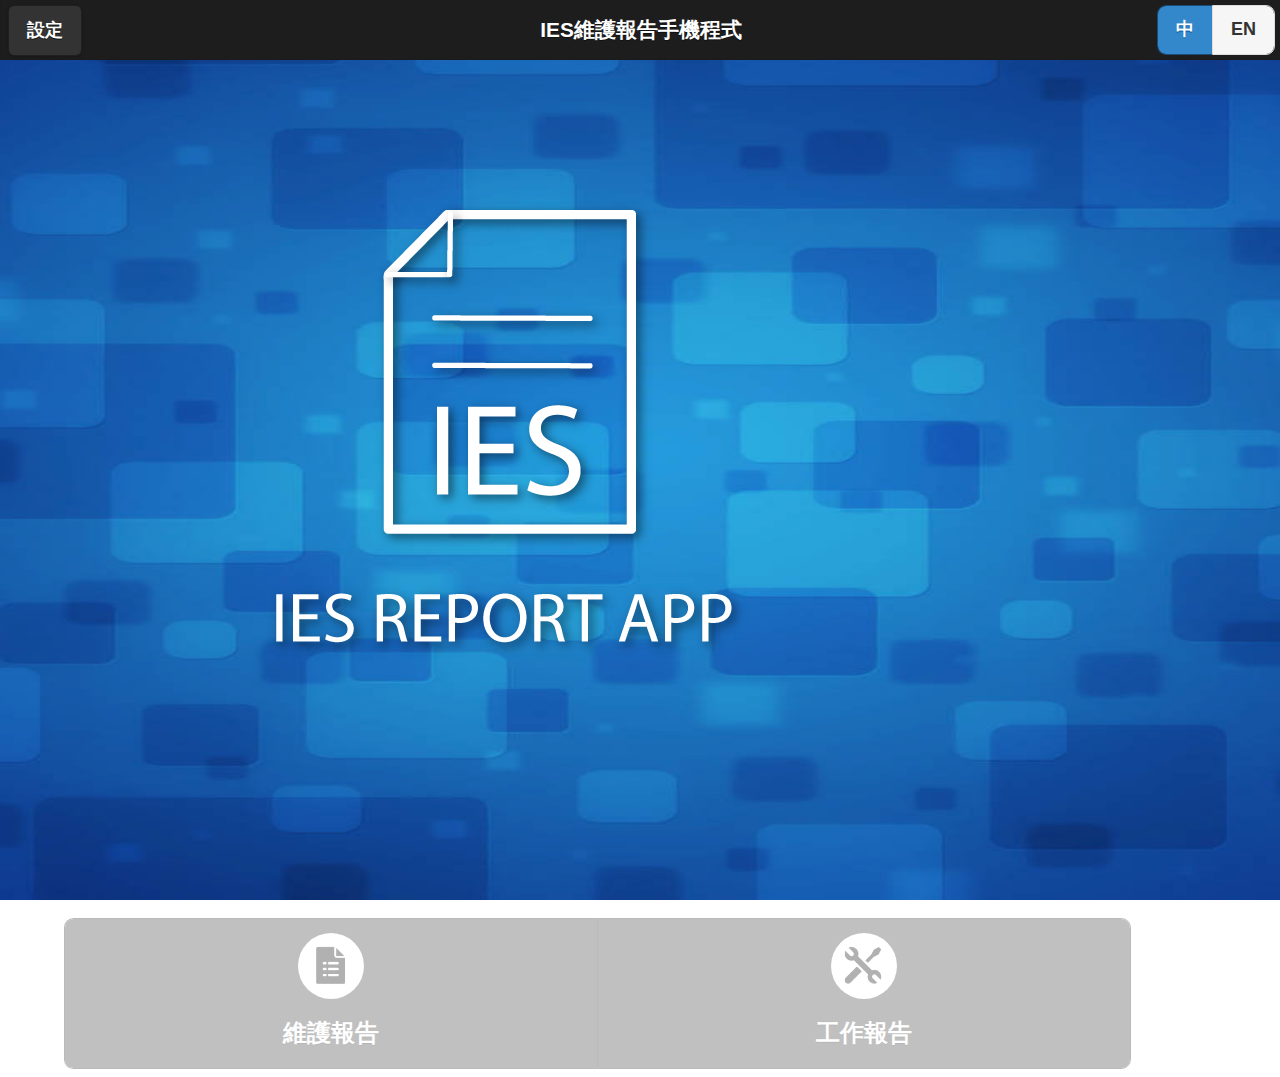
==== commit c23589a8: "fix bug" ====
--- a/index.html
+++ b/index.html
@@ -88,9 +88,14 @@
 		 }
 		.modify{
 			background: none repeat scroll 0% 0% rgba(164, 30, 129, 1)!important;
+			
 		}
 		.upload{
 			background: none repeat scroll 0% 0% rgba(21, 159, 81, 1)!important;
+
+		}
+		.ui-li-aside{
+			font-size: 1.5em!important;
 		}
 	</style>
 	<script type="text/javascript" charset="utf-8">
@@ -268,7 +273,7 @@
 		<div data-role="popup" id="popupSelectMaintReport" data-overlay-theme="b" data-theme="a" data-dismissible="false" style="width:500px;height:800px;" >
 			<a href="#" data-rel="back" class="ui-btn ui-corner-all ui-shadow ui-btn-b ui-icon-delete ui-btn-icon-notext ui-btn-right close-btn ">Close</a>
 			<div data-role="header" data-theme="b">
-				<a id="new_m_report"  href="#" class="ui-btn ui-corner-all ui-shadow ui-btn-a ui-icon-plus  ui-btn-left " data-localize="index.new_report">
+				<a id="new_m_report"  href="#" class="ui-btn ui-corner-all ui-shadow ui-btn-a ui-btn-icon-left ui-icon-plus  ui-btn-left " data-localize="index.new_report">
 						New Report
 					</a>
 				<h5  data-localize="index.select_m">Select a action</h5>
@@ -287,7 +292,7 @@
 			
 			<a href="#" data-rel="back" class="ui-btn ui-corner-all ui-shadow ui-btn-b ui-icon-delete ui-btn-icon-notext ui-btn-right close-btn ">Close</a>
 			<div data-role="header" data-theme="b">
-				<a id="new_s_report"  href="#" class="ui-btn ui-corner-all ui-shadow ui-btn-a ui-icon-plus  ui-btn-left " data-localize="index.new_report">
+				<a id="new_s_report"  href="#" class="ui-btn ui-corner-all ui-shadow ui-btn-a ui-btn-icon-left ui-icon-plus  ui-btn-left " data-localize="index.new_report">
 						New Report
 					</a>
 				<h5 data-localize="index.select_s">Select a action</h5>
